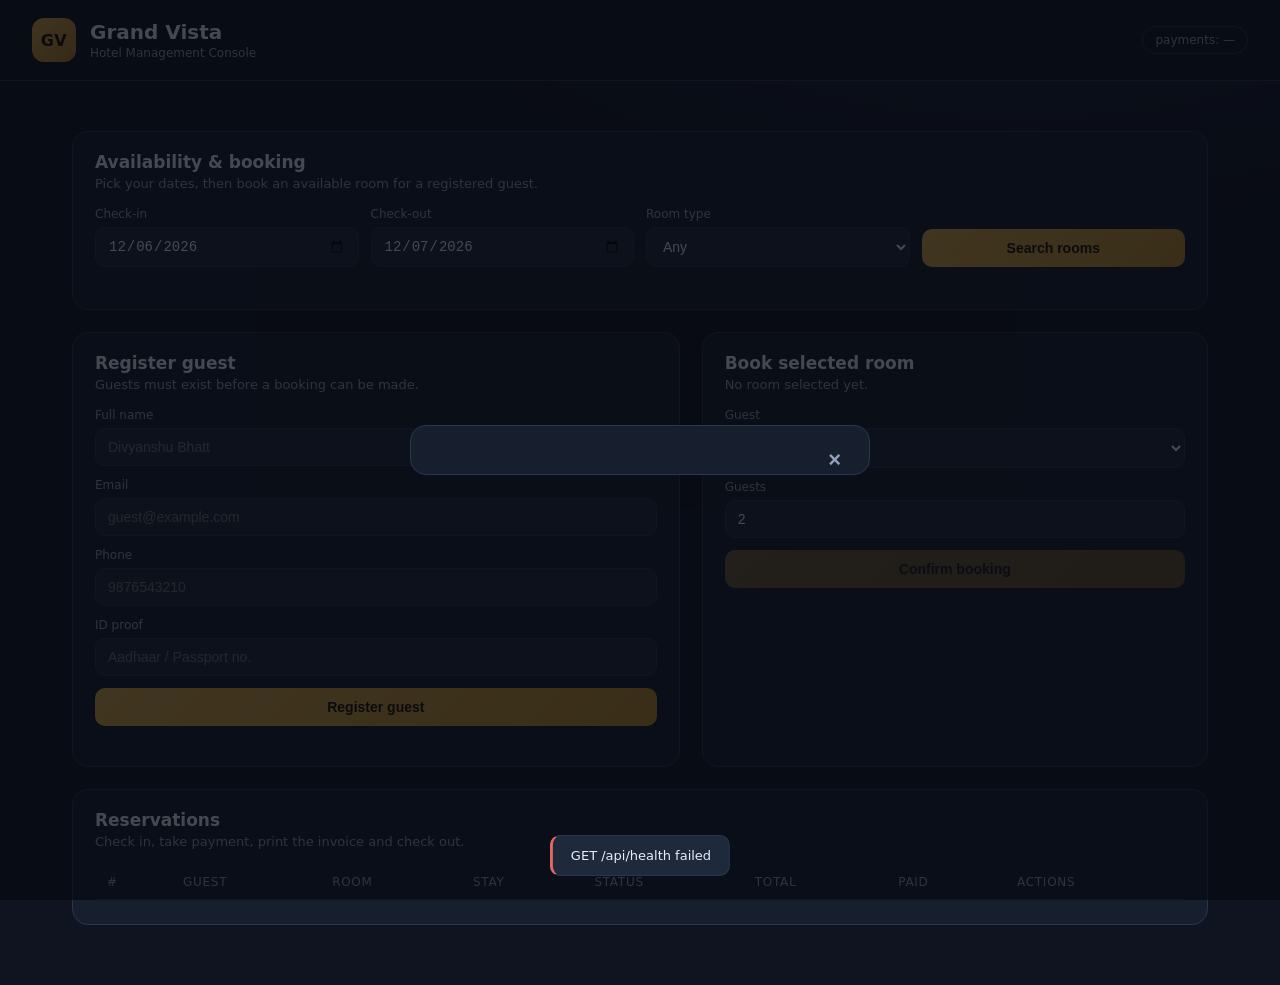
==== src/main/resources/public/index.html @ cc0d69ab "Build Hotel Management System: Java API, MySQL persistence, dashboard, payments, tests" ====
<!DOCTYPE html>
<html lang="en">
<head>
  <meta charset="UTF-8" />
  <meta name="viewport" content="width=device-width, initial-scale=1.0" />
  <title>Grand Vista — Hotel Management</title>
  <link rel="stylesheet" href="styles.css" />
</head>
<body>
<header class="topbar">
  <div class="brand">
    <span class="logo">GV</span>
    <div>
      <h1>Grand Vista</h1>
      <p>Hotel Management Console</p>
    </div>
  </div>
  <div class="gateway" id="gatewayBadge">payments: —</div>
</header>

<main>
  <section class="stats" id="stats"></section>

  <section class="panel">
    <div class="panel-head">
      <h2>Availability &amp; booking</h2>
      <p>Pick your dates, then book an available room for a registered guest.</p>
    </div>
    <form id="searchForm" class="grid grid-4">
      <label>Check-in<input type="date" name="checkIn" required /></label>
      <label>Check-out<input type="date" name="checkOut" required /></label>
      <label>Room type
        <select name="type">
          <option value="">Any</option>
          <option value="SINGLE">Single</option>
          <option value="DOUBLE">Double</option>
          <option value="DELUXE">Deluxe</option>
          <option value="SUITE">Suite</option>
        </select>
      </label>
      <button type="submit">Search rooms</button>
    </form>
    <div id="availableRooms" class="room-grid"></div>
  </section>

  <section class="two-col">
    <div class="panel">
      <div class="panel-head">
        <h2>Register guest</h2>
        <p>Guests must exist before a booking can be made.</p>
      </div>
      <form id="guestForm" class="grid">
        <label>Full name<input name="fullName" required placeholder="Divyanshu Bhatt" /></label>
        <label>Email<input name="email" type="email" required placeholder="guest@example.com" /></label>
        <label>Phone<input name="phone" required placeholder="9876543210" /></label>
        <label>ID proof<input name="idProof" placeholder="Aadhaar / Passport no." /></label>
        <button type="submit">Register guest</button>
      </form>
      <ul id="guestList" class="list"></ul>
    </div>

    <div class="panel">
      <div class="panel-head">
        <h2>Book selected room</h2>
        <p id="selectedRoomLabel">No room selected yet.</p>
      </div>
      <form id="bookingForm" class="grid">
        <label>Guest
          <select name="guestId" required></select>
        </label>
        <label>Guests<input name="guests" type="number" min="1" value="2" required /></label>
        <button type="submit" id="bookButton" disabled>Confirm booking</button>
      </form>
    </div>
  </section>

  <section class="panel">
    <div class="panel-head">
      <h2>Reservations</h2>
      <p>Check in, take payment, print the invoice and check out.</p>
    </div>
    <div class="table-wrap">
      <table id="reservationTable">
        <thead>
        <tr>
          <th>#</th><th>Guest</th><th>Room</th><th>Stay</th><th>Status</th>
          <th>Total</th><th>Paid</th><th>Actions</th>
        </tr>
        </thead>
        <tbody></tbody>
      </table>
    </div>
  </section>
</main>

<div class="modal" id="modal" hidden>
  <div class="modal-card">
    <button class="modal-close" id="modalClose" aria-label="Close">&times;</button>
    <div id="modalBody"></div>
  </div>
</div>

<div id="toast" class="toast" hidden></div>

<script src="app.js"></script>
</body>
</html>
---- src/main/resources/public/styles.css ----
:root {
  --bg: #0f1420;
  --panel: #171e2e;
  --panel-2: #1f293c;
  --line: #2a3550;
  --text: #e8edf7;
  --muted: #93a1bd;
  --gold: #d9a94b;
  --green: #3fbf87;
  --red: #e2685f;
  --blue: #5b8def;
}

* { box-sizing: border-box; }

body {
  margin: 0;
  font-family: "Segoe UI", system-ui, -apple-system, sans-serif;
  background: radial-gradient(1200px 600px at 80% -10%, #1c2740 0%, var(--bg) 60%);
  color: var(--text);
  min-height: 100vh;
}

.topbar {
  display: flex;
  align-items: center;
  justify-content: space-between;
  padding: 18px 32px;
  border-bottom: 1px solid var(--line);
  background: rgba(15, 20, 32, 0.85);
  position: sticky;
  top: 0;
  z-index: 5;
}

.brand { display: flex; align-items: center; gap: 14px; }

.logo {
  width: 44px; height: 44px;
  display: grid; place-items: center;
  border-radius: 12px;
  background: linear-gradient(135deg, var(--gold), #b3822c);
  color: #1a1206;
  font-weight: 700;
  letter-spacing: 0.5px;
}

.topbar h1 { margin: 0; font-size: 20px; }
.topbar p { margin: 2px 0 0; font-size: 12px; color: var(--muted); }

.gateway {
  font-size: 12px;
  padding: 6px 12px;
  border: 1px solid var(--line);
  border-radius: 999px;
  color: var(--muted);
}

main { padding: 28px 32px 60px; display: grid; gap: 22px; max-width: 1200px; margin: 0 auto; }

.stats { display: grid; grid-template-columns: repeat(auto-fit, minmax(180px, 1fr)); gap: 14px; }

.stat {
  background: var(--panel);
  border: 1px solid var(--line);
  border-radius: 14px;
  padding: 16px 18px;
}

.stat span { display: block; font-size: 12px; color: var(--muted); text-transform: uppercase; letter-spacing: 0.08em; }
.stat strong { font-size: 26px; font-weight: 600; }

.panel {
  background: var(--panel);
  border: 1px solid var(--line);
  border-radius: 16px;
  padding: 20px 22px 24px;
}

.panel-head { margin-bottom: 16px; }
.panel-head h2 { margin: 0; font-size: 17px; }
.panel-head p { margin: 4px 0 0; font-size: 13px; color: var(--muted); }

.two-col { display: grid; grid-template-columns: 1.2fr 1fr; gap: 22px; }

.grid { display: grid; gap: 12px; }
.grid-4 { grid-template-columns: repeat(4, 1fr); align-items: end; }

label { display: grid; gap: 6px; font-size: 12px; color: var(--muted); }

input, select {
  background: var(--panel-2);
  border: 1px solid var(--line);
  border-radius: 10px;
  padding: 10px 12px;
  color: var(--text);
  font-size: 14px;
}

input:focus, select:focus { outline: 2px solid var(--blue); outline-offset: 1px; }

button {
  background: linear-gradient(135deg, var(--gold), #c1902f);
  color: #1a1206;
  border: 0;
  border-radius: 10px;
  padding: 11px 16px;
  font-size: 14px;
  font-weight: 600;
  cursor: pointer;
}

button:disabled { opacity: 0.45; cursor: not-allowed; }
button.ghost { background: transparent; border: 1px solid var(--line); color: var(--text); font-weight: 500; }

.room-grid { display: grid; grid-template-columns: repeat(auto-fill, minmax(190px, 1fr)); gap: 12px; margin-top: 18px; }

.room-card {
  background: var(--panel-2);
  border: 1px solid var(--line);
  border-radius: 14px;
  padding: 14px;
  cursor: pointer;
  transition: border-color 0.15s, transform 0.15s;
}

.room-card:hover { transform: translateY(-2px); border-color: var(--gold); }
.room-card.selected { border-color: var(--gold); box-shadow: 0 0 0 1px var(--gold) inset; }
.room-card h3 { margin: 0 0 4px; font-size: 16px; }
.room-card p { margin: 0; font-size: 12px; color: var(--muted); }
.room-card .rate { margin-top: 10px; font-size: 15px; color: var(--gold); font-weight: 600; }

.list { list-style: none; margin: 16px 0 0; padding: 0; display: grid; gap: 8px; max-height: 220px; overflow: auto; }
.list li { font-size: 13px; color: var(--muted); border-bottom: 1px dashed var(--line); padding-bottom: 6px; }

.table-wrap { overflow-x: auto; }
table { width: 100%; border-collapse: collapse; font-size: 13px; }
th, td { text-align: left; padding: 10px 12px; border-bottom: 1px solid var(--line); white-space: nowrap; }
th { color: var(--muted); font-weight: 500; font-size: 12px; text-transform: uppercase; letter-spacing: 0.06em; }

.badge { padding: 3px 9px; border-radius: 999px; font-size: 11px; border: 1px solid var(--line); }
.badge.CONFIRMED { color: var(--blue); border-color: var(--blue); }
.badge.CHECKED_IN { color: var(--green); border-color: var(--green); }
.badge.CHECKED_OUT { color: var(--muted); }
.badge.CANCELLED { color: var(--red); border-color: var(--red); }
.badge.PENDING { color: var(--gold); border-color: var(--gold); }

td .row-actions { display: flex; gap: 6px; }
td button { padding: 6px 10px; font-size: 12px; }

.modal { position: fixed; inset: 0; background: rgba(6, 9, 16, 0.72); display: grid; place-items: center; z-index: 20; }
.modal-card {
  background: var(--panel);
  border: 1px solid var(--line);
  border-radius: 16px;
  padding: 24px;
  width: min(460px, 92vw);
  position: relative;
}
.modal-close { position: absolute; top: 10px; right: 12px; background: none; color: var(--muted); font-size: 22px; }
.modal h3 { margin: 0 0 14px; }
.invoice-row { display: flex; justify-content: space-between; font-size: 14px; padding: 6px 0; border-bottom: 1px dashed var(--line); }
.invoice-row.total { font-weight: 700; color: var(--gold); border-bottom: 0; }

.toast {
  position: fixed;
  bottom: 24px;
  left: 50%;
  transform: translateX(-50%);
  background: var(--panel-2);
  border: 1px solid var(--line);
  border-left: 3px solid var(--green);
  padding: 12px 18px;
  border-radius: 10px;
  font-size: 13px;
  z-index: 30;
}
.toast.error { border-left-color: var(--red); }

@media (max-width: 860px) {
  .two-col, .grid-4 { grid-template-columns: 1fr; }
  main { padding: 20px 16px 48px; }
}
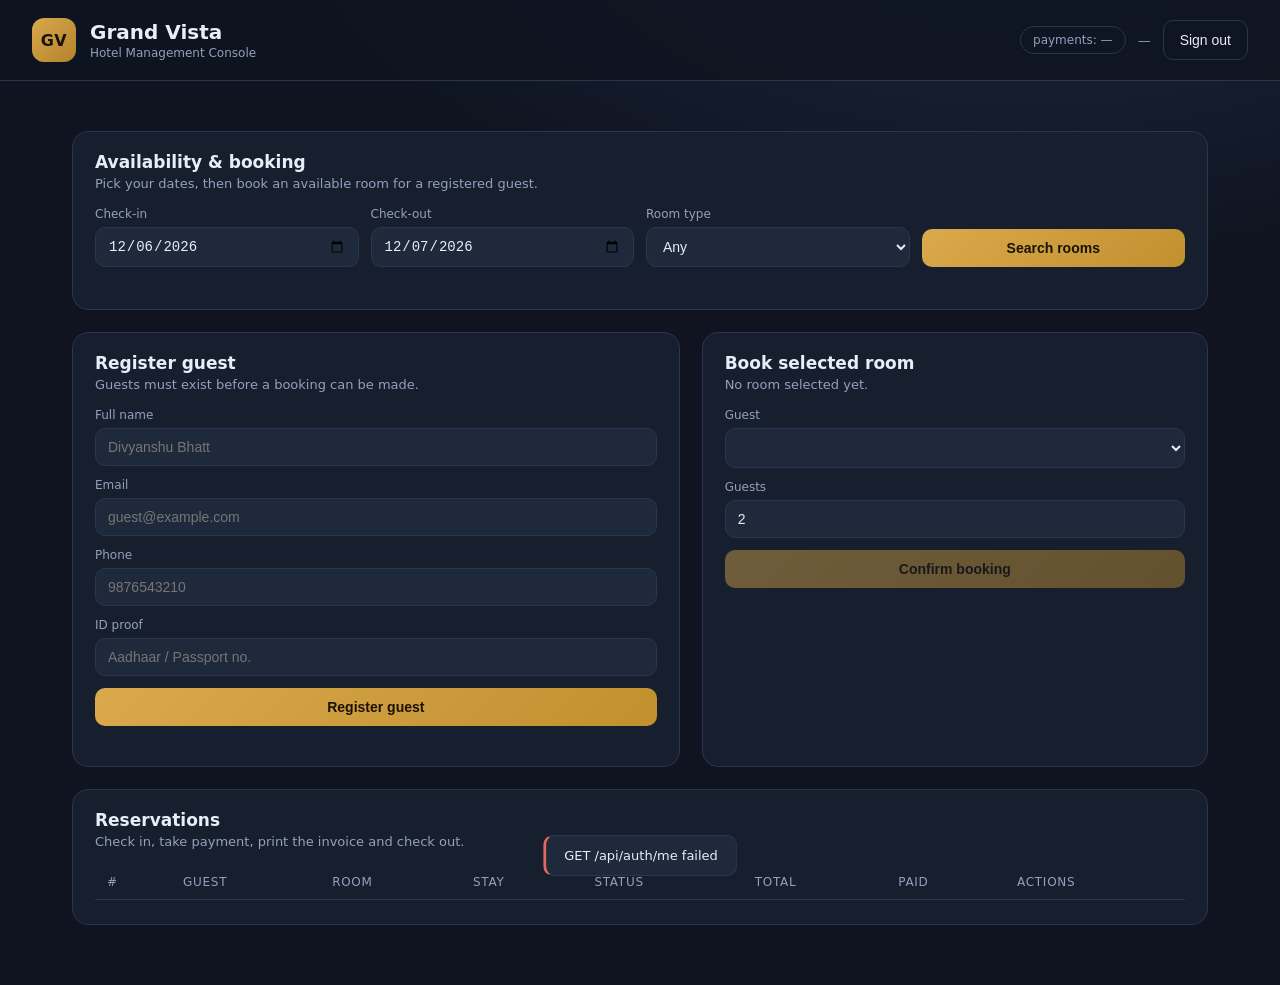
==== commit 29895e05: "Add staff login/signup with session-protected API Co-Authored-By: Devin AI <158243242+devin-ai-integ" ====
--- a/src/main/resources/public/index.html
+++ b/src/main/resources/public/index.html
@@ -15,7 +15,11 @@
       <p>Hotel Management Console</p>
     </div>
   </div>
-  <div class="gateway" id="gatewayBadge">payments: —</div>
+  <div class="topbar-right">
+    <div class="gateway" id="gatewayBadge">payments: —</div>
+    <span class="user-chip" id="userName">—</span>
+    <button class="ghost" id="logoutButton" type="button">Sign out</button>
+  </div>
 </header>
 
 <main>
--- a/src/main/resources/public/styles.css
+++ b/src/main/resources/public/styles.css
@@ -56,7 +56,41 @@
   color: var(--muted);
 }
 
+.topbar-right { display: flex; align-items: center; gap: 12px; }
+.user-chip { font-size: 13px; color: var(--muted); }
+
 main { padding: 28px 32px 60px; display: grid; gap: 22px; max-width: 1200px; margin: 0 auto; }
+
+.auth-shell { display: grid; place-items: center; min-height: 100vh; padding: 24px; max-width: none; }
+
+.auth-card {
+  width: 100%;
+  max-width: 380px;
+  background: var(--panel);
+  border: 1px solid var(--line);
+  border-radius: 18px;
+  padding: 28px;
+  display: grid;
+  gap: 20px;
+}
+
+.auth-brand { display: flex; align-items: center; gap: 14px; }
+.auth-brand h1 { margin: 0; font-size: 20px; }
+.auth-brand p { margin: 2px 0 0; font-size: 12px; color: var(--muted); }
+
+.auth-tabs { display: flex; gap: 8px; border-bottom: 1px solid var(--line); }
+.auth-tab {
+  background: none;
+  border: none;
+  border-bottom: 2px solid transparent;
+  border-radius: 0;
+  color: var(--muted);
+  font-weight: 500;
+  padding: 8px 4px;
+}
+.auth-tab.active { color: var(--text); border-bottom-color: var(--gold); }
+
+.auth-hint { margin: 0; font-size: 12px; color: var(--muted); }
 
 .stats { display: grid; grid-template-columns: repeat(auto-fit, minmax(180px, 1fr)); gap: 14px; }
 
@@ -149,6 +183,7 @@
 td button { padding: 6px 10px; font-size: 12px; }
 
 .modal { position: fixed; inset: 0; background: rgba(6, 9, 16, 0.72); display: grid; place-items: center; z-index: 20; }
+.modal[hidden] { display: none; }
 .modal-card {
   background: var(--panel);
   border: 1px solid var(--line);
